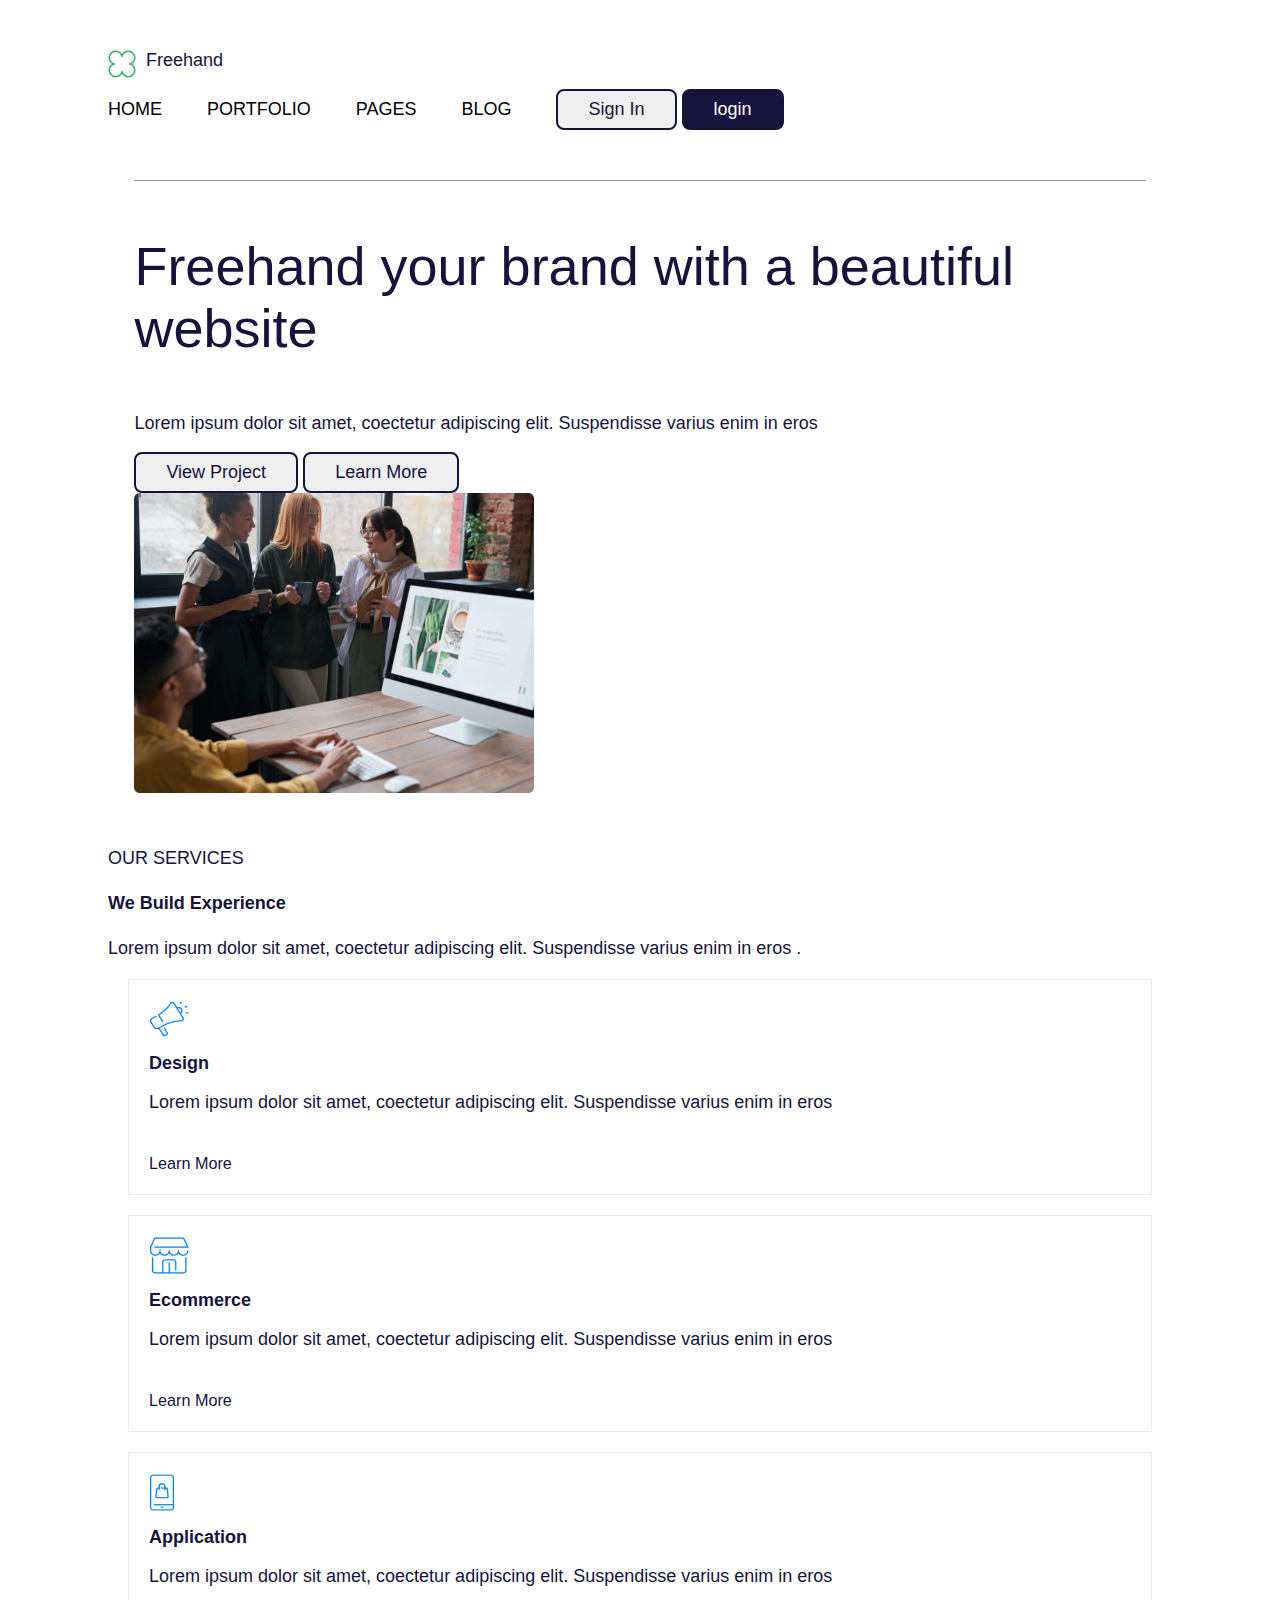
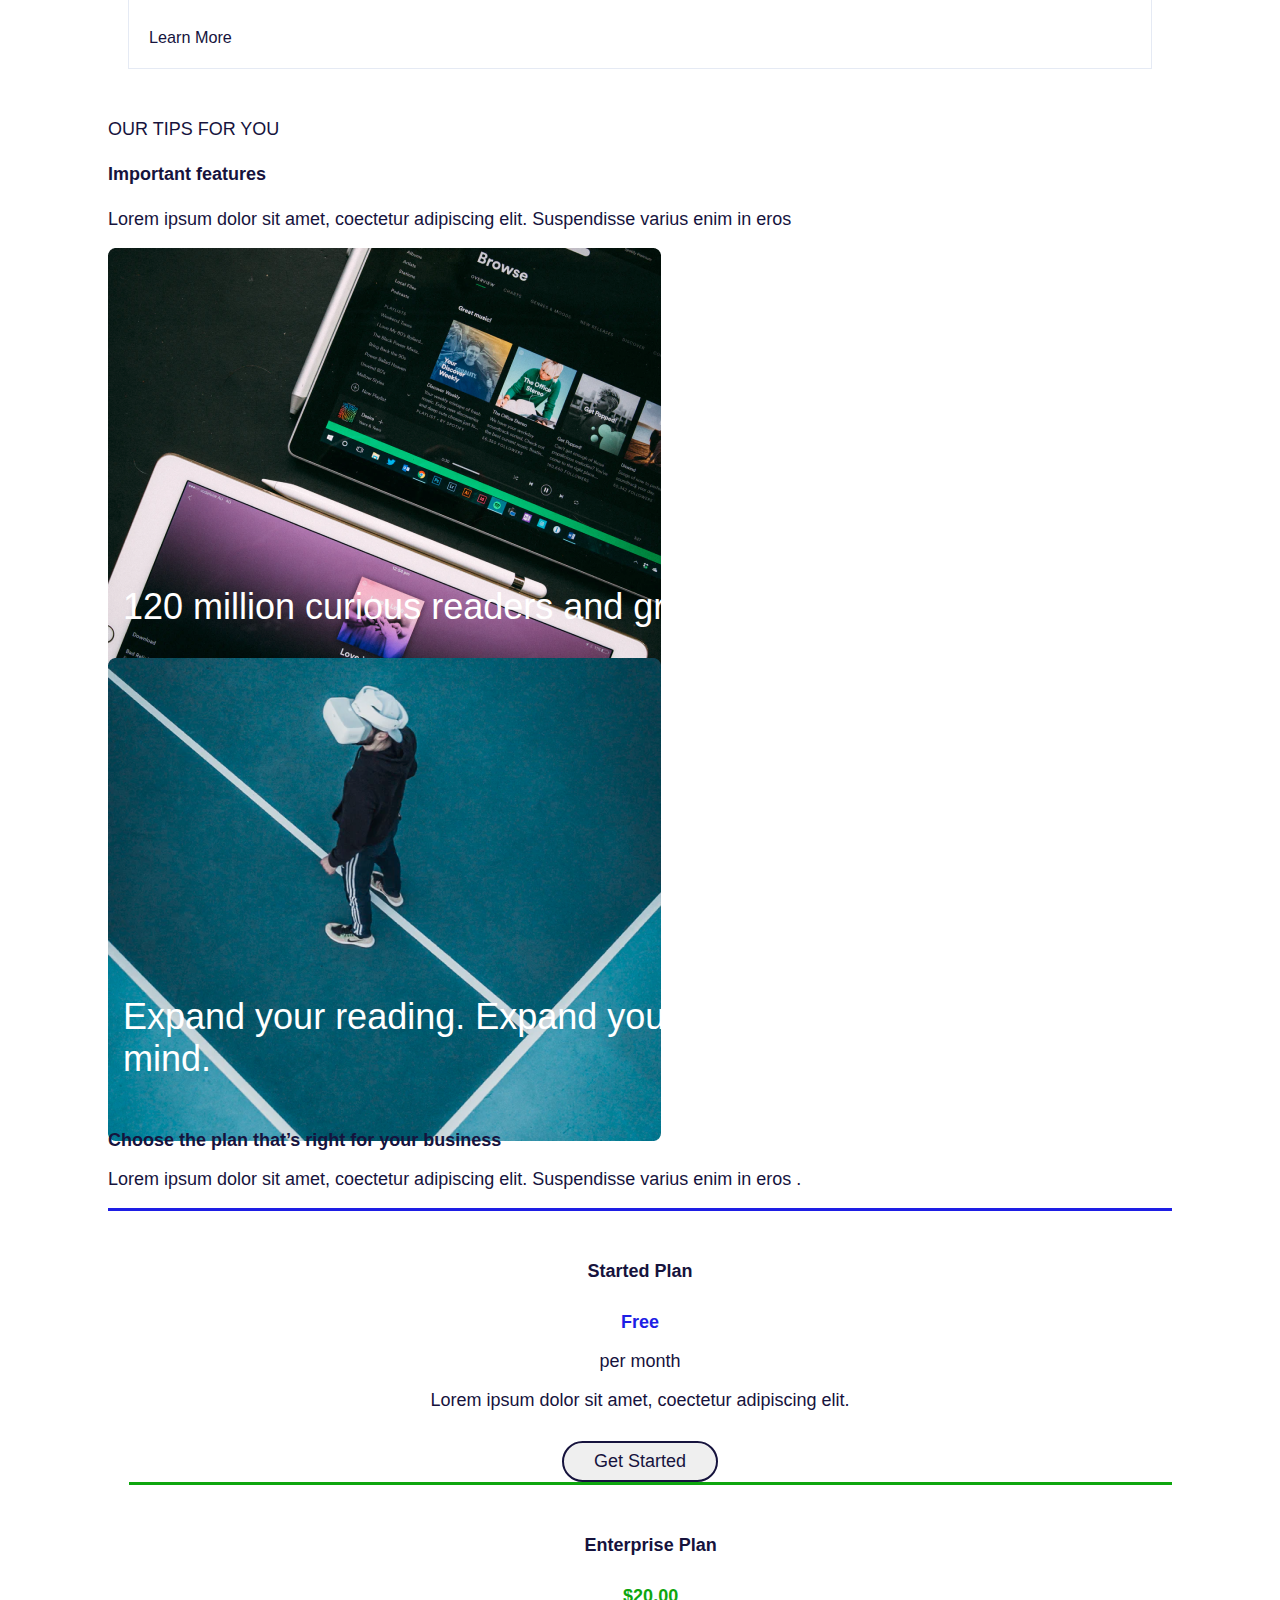
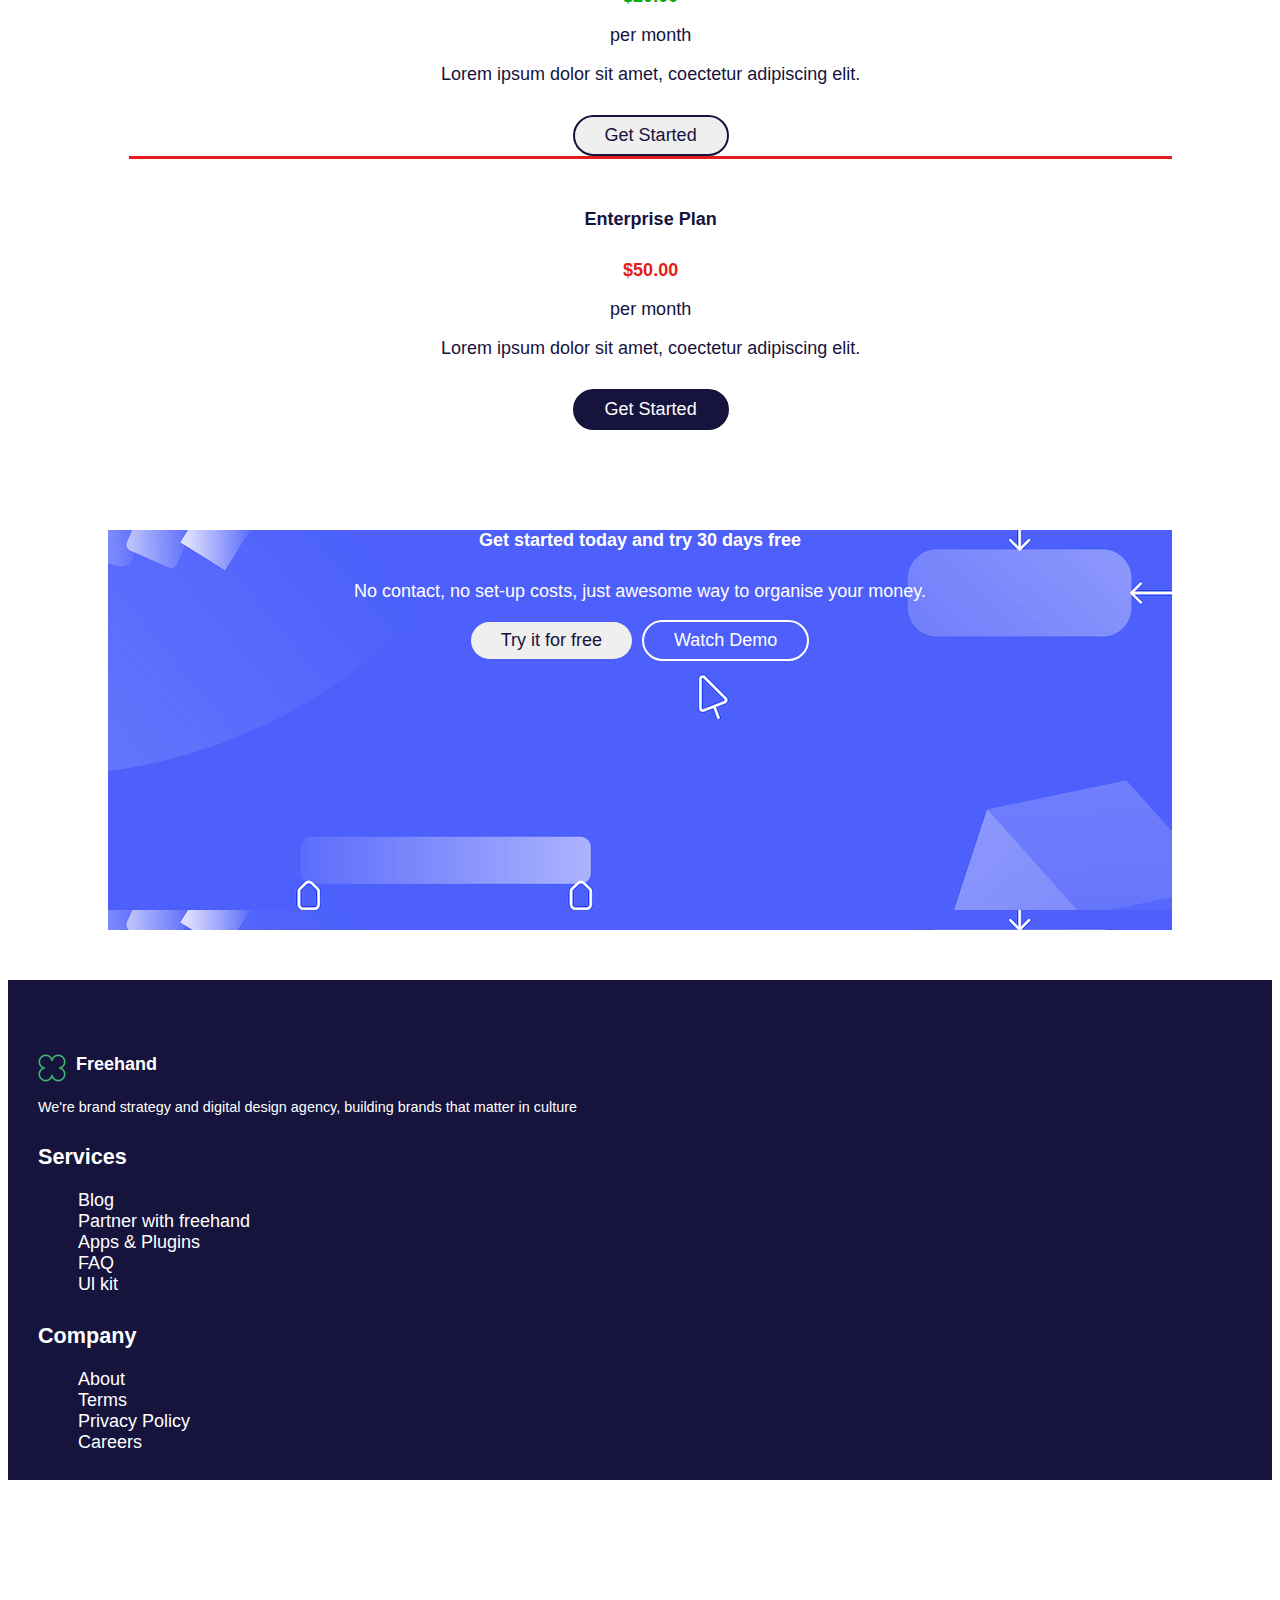
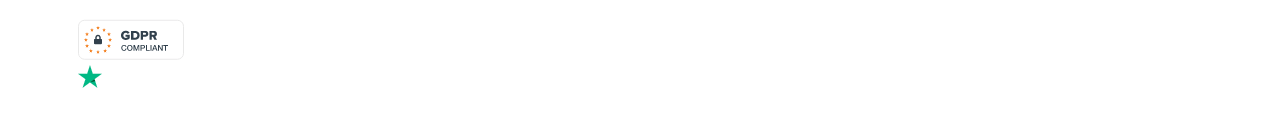
==== Landing Page/index.html @ 01aae1ff "Landing Page added" ====
<!DOCTYPE html>
<html lang="en">
<head>
    <meta charset="UTF-8">
    <meta http-equiv="X-UA-Compatible" content="IE=edge">
    <meta name="viewport" content="width=device-width, initial-scale=1.0">
    
    <link rel="stylesheet" href="fontawesome/css/all.css"><!-- <script src="https://kit.fontawesome.com/126da9e48b.js" crossorigin="anonymous"></script> -->
    <link href="https://cdn.jsdelivr.net/npm/bootstrap@5.1.3/dist/css/bootstrap.min.css" rel="stylesheet" integrity="sha384-1BmE4kWBq78iYhFldvKuhfTAU6auU8tT94WrHftjDbrCEXSU1oBoqyl2QvZ6jIW3" crossorigin="anonymous">
    <link rel="stylesheet" href="style.css">

    <title>My Page</title>
</head>
<body>
   <nav class="container" >
       <div class="row">
   <div class="col-md-4" >
    <img style="float: left; padding-right: 10px ;  "   src="images/Vector.png">
    <p style="font-size: large; font-weight: 100%; ;">Freehand</p>
</div>
<div class="col-md-8"><input type="checkbox" id="check">
    <label for="check" class="checkbtn">
    <i class="fas fa-bars"></i></label>
   
<a href="#" class="anchor">HOME</a>
<a href="#"  class="anchor">PORTFOLIO</a>
<a href="#" class="anchor">PAGES</a>
<a href="#"  class="anchor">BLOG</a>
<button class=" signin">Sign In</button>
<button class=" login">login</button></div>


</div>
</nav>
<header >

<div class="container" style="border-top:1px solid rgba(148, 141, 141, 0.858); margin-left:10% ; margin-right:10%;">
<div class="row" style="margin-top: 50px;">
<div class="col-md-6" class="mr-4" >
    <div>
<p style="font-size:300%;font-weight:normal;">Freehand your brand with a beautiful website</p>
</div>
<p>Lorem ipsum dolor sit amet, coectetur adipiscing elit. Suspendisse varius enim in eros</p>
<button class="btn btn-primary">View Project</button>
<button class="btn btn-outline-primary">Learn More</button>
</div>
<div class="col-md-4" class="ml-6" >

    <img src="images/hero-imagee.png" style="width: 400px;height: 300px;">
</div>
</div>
</div></header>
<section class="container">
<p class="para">OUR SERVICES</p>
<h4>We Build Experience</h4>
<p>Lorem ipsum dolor sit amet, coectetur adipiscing elit. Suspendisse varius enim in eros .</p>
<div class="row">
<div class="sec-col col span-1-of-3"class="">
  <div> <img src="images/icon-1.png" style="border:1px solid transparent; border-radius:5px;padding;3px; ;"></div> 
  <h6 class="head-sec"> Design</h6>
  <p>Lorem ipsum dolor sit amet, coectetur adipiscing elit. Suspendisse varius enim in eros</p>
<a href="#" >Learn More</a>
</div>
<div class="sec-col col span-1-of-3"class="">
    <div> <img src="images/icon-2.png" style="border:1px solid transparent; border-radius:5px;padding;3px; ;"></div> 
    <h6 class="head-sec">Ecommerce</h6>
    <p >Lorem ipsum dolor sit amet, coectetur adipiscing elit. Suspendisse varius enim in eros</p>
     <a href="#">Learn More</a>
  </div>
  <div class="sec-col col span-1-of-3" >
    <div> <img src="images/icon-3.png" style="border:1px solid transparent; border-radius:5px;padding;3px; ;"></div> 
    <h6 class="head-sec">Application</h6>
    <p >Lorem ipsum dolor sit amet, coectetur adipiscing elit. Suspendisse varius enim in eros</p>
  <a href="#">Learn More</a>
  </div>
</div></section>
<section class="container">
    <p>OUR TIPS FOR YOU</p>
    <h4>Important features</h4>
    <p>Lorem ipsum dolor sit amet, coectetur adipiscing elit. Suspendisse varius enim in eros </p>
    <div class="row">
<div class="col-md-6">
    <img src="images/feature-1.png">
    <h2 class="head-img">120 million curious readers and growing</h2>
</div>
<div class="col-md-6">
    <img src="images/feature-2.png">
    <h2 class="head-img">Expand your reading. Expand your mind.</h2>
</div>

    </div>
</section>
<section class="container">
<h2>Choose the plan that’s right for your business</h2>
<p>Lorem ipsum dolor sit amet, coectetur adipiscing elit. Suspendisse varius enim in eros .</p>
<div class="row">
<div class="box1 col-md-4" >
<h5 class="headsec4">Started Plan</h5>
    <h3 class="head-sec3">Free</h3>
    <p>per month</p>
    <div class="p-sec"><p >Lorem ipsum dolor sit amet, coectetur adipiscing elit.</p></div>
    <button class="butn-spec">Get Started</button>
</div>

<div class="box-2 col-md-3" >
    <h5 class="headsec4">Enterprise Plan</h5>
        <h3 class="head-sec1">$20.00</h3>
        <p>per month</p>
        <div class="p-sec"><p >Lorem ipsum dolor sit amet, coectetur adipiscing elit.</p></div>
        <button class="butn-spec">Get Started</button>
    </div>
    <div class="box-3 col-md-4" >
        <h5 class="headsec4">Enterprise Plan</h5>
            <h3 class="head-sec2">$50.00</h3>
            <p>per month</p>
            <div class="p-sec" ><p >Lorem ipsum dolor sit amet, coectetur adipiscing elit.</p></div>
            <button class="butn1">Get Started</button>
        </div>
    </div>
</section>
<section class="free-trial container">
    <div class="row">
<h2 class="free-head">Get started today and try 30 days free</h2>
</div>
<div class="row">
<p class="trial-para">No contact, no set-up costs, just awesome way to organise your money.</p>
</div>
<div >
<button class="btun-free ">Try it for free</button>
<button class="btun-free1 ">Watch Demo</button>

</div></section>
<footer>
    
    <div class="row">
    <div class="column-1 col span-1-of-4">
        <img src="images/Vector.png" style="float: left; margin-right: 10px;">
        <h4 class="head3-footer">Freehand</h4>
        <p class="footer-para">We're brand strategy and digital design agency, building brands that matter in culture</p>
    </div>
    <div class="column-2 col span-1-of-4">
        
            <h4  class="head4-footer">Services</h4>
        
        <ul>
            <li><a href="#">Blog</a></li>
            <li><a href="#">Partner with freehand</a></li>
            <li><a href="#">Apps & Plugins</a></li>
            <li><a href="#">FAQ</a></li>
            <li><a href="#">Ul kit </a></li>
        </ul>
    </div>
    <div class="column-3 col span-1-of-4"> <h4 class="head4-footer">Company</h4>

    <ul>
        <li><a href="#">About</a></li>
        <li><a href="#">Terms</a></li>
        <li><a href="#"> Privacy Policy</a></li>
        <li><a href="#">Careers</a></li>

    </ul></div>
    <div class="column-4 col span-1-of-4"> <h4 class="head4-footer">Contact us</h4>
    
    
        
        <p class="footer-para1">We’re Always Happy to</p>
        <p class="footer-para1">Help</p>
    <ul>    <li><a href="http://mail to syedmoazamali4321@gmail.com ">mail@freehand.io</a></li>
        <li><img src="images/./image 2.png"><l/i><li><img src="images/image 7.png"></li>
    
    </ul></div></div>


<p class="footer-para2">Copyright © 2022.Developed by Syed Moazam Ali.</p>




</footer>
</body>
</html>
---- Landing Page/style.css ----
*{
    font-family: Arial, Helvetica, sans-serif;
    font-size: large;
    color: #16133D;
}


.head-sec{
    font-weight: bold;
    margin-top:10px   ;
    margin-bottom: 10px;
}
.sec-col{
    border:1px solid #e5eaf4;
    padding:20px;
    margin:20px;
}
.sec-col p{
    margin-bottom: 40px;
}
.sec-col a{
    font-weight: 300px;
    color:#16133D;
    font-size: 90%;
}
.head-img{
    font-weight:100;
    font-size: 200%;
    color: white;
    margin-top: -150px;
    width:60%;
    margin-left:15px;
}
.head-sec3{
    color: rgb(30, 30, 229);
    font-weight:bolder;
}
.head-sec1{
    font-weight:bolder;
    color:rgb(14, 166, 14);
}
.head-sec2{
    font-weight:bolder;
    color:rgb(228, 28, 28);
}
.butn-spec{
    border-radius:30px;
}
.butn-spec:hover{
    background: #16133D;
    color:white;
}
.butn1{
    background: #16133D;
    color
    :white;
    border-radius: 30px;
}
.headsec4{
    font-weight: bolder;
}
.p-sec{
    font-size: 80%;
    color: #7690A8;
    margin-bottom:30px;
}
.free-trial{
    text-align: center;
    background-image: url(images/image3.svg);
    height: 400px;
    margin-top: 100px;
    margin-bottom: 50px;
    
}
.free-head{
    margin-top:100px ;
    color: white;
}
.trial-para{
    color: white;
    margin-top:30px ;
}
.btun-free{
    border: transparent;
    border-radius:30px;
    border-color: transparent;
    margin-right: 5px;
}
.btun-free1{
    background-color: transparent;
    color: white;
    border:2px solid white;
    border-radius: 30px;

}
.btun-free:hover{
    background-color: transparent;
    color: white;
    border:2px solid white;
    
}


.box1{
    border-top: 3px solid rgb(30, 30, 229);
    text-align:center;
    padding-top:20px;
}
.box-2{
    border-top: 3px solid rgb(14, 166, 14);
    margin-left: 2%;
    text-align: center;
    padding-top: 20px;
}
.box-3{
    border-top:3px solid rgb(228, 28, 28);
    margin-left: 2%;
    text-align: center;
    padding-top:20px;
}
footer{
    background-color: #16133D;
    color: white;
    padding: 50px 30px;
    height:400px;
    display: block;
}
.head3-footer{
    color:white;
    
    
}
.footer-para{
    color: white;
    font-weight: 200;
    font-size: 80%;
   
}
.head4-footer{
    color:white;
    margin-bottom: 20px;
    font-size: 120%;
}
 ul{
    list-style: none;
    color: white;

}
 li a{
    color: white;
    text-decoration: none;
    font-weight: 100;
}
li a:hover{
    text-decoration: none;
}
.footer-para1{
    color: white;
    font-size:medium;
}
.footer-para2{
    color:white;
    text-align: center;
}
.checkbtn{
font-size: 50px;
color: white;
float: right;
margin-right: 40px;
line-height: 80px;
display: none;
}
#check{
    display: none;

}

 




a{
    text-decoration: none;
    padding-right:40px ;
    color:black;
    font-size: large;
    font-weight:100%;
}
a:hover{
    text-decoration: underline;
    color:black;
        padding-bottom: 10px;
}

button{
    padding:8px 30px;
    border-radius: 8px;
    border:2px solid #16133D;
}
.container{
    margin: 50px 100px;
    }
   
.signin:hover{
    background: #16133D;
    color: white;


}
.login{
    background:#16133D ;
    color: white;
}
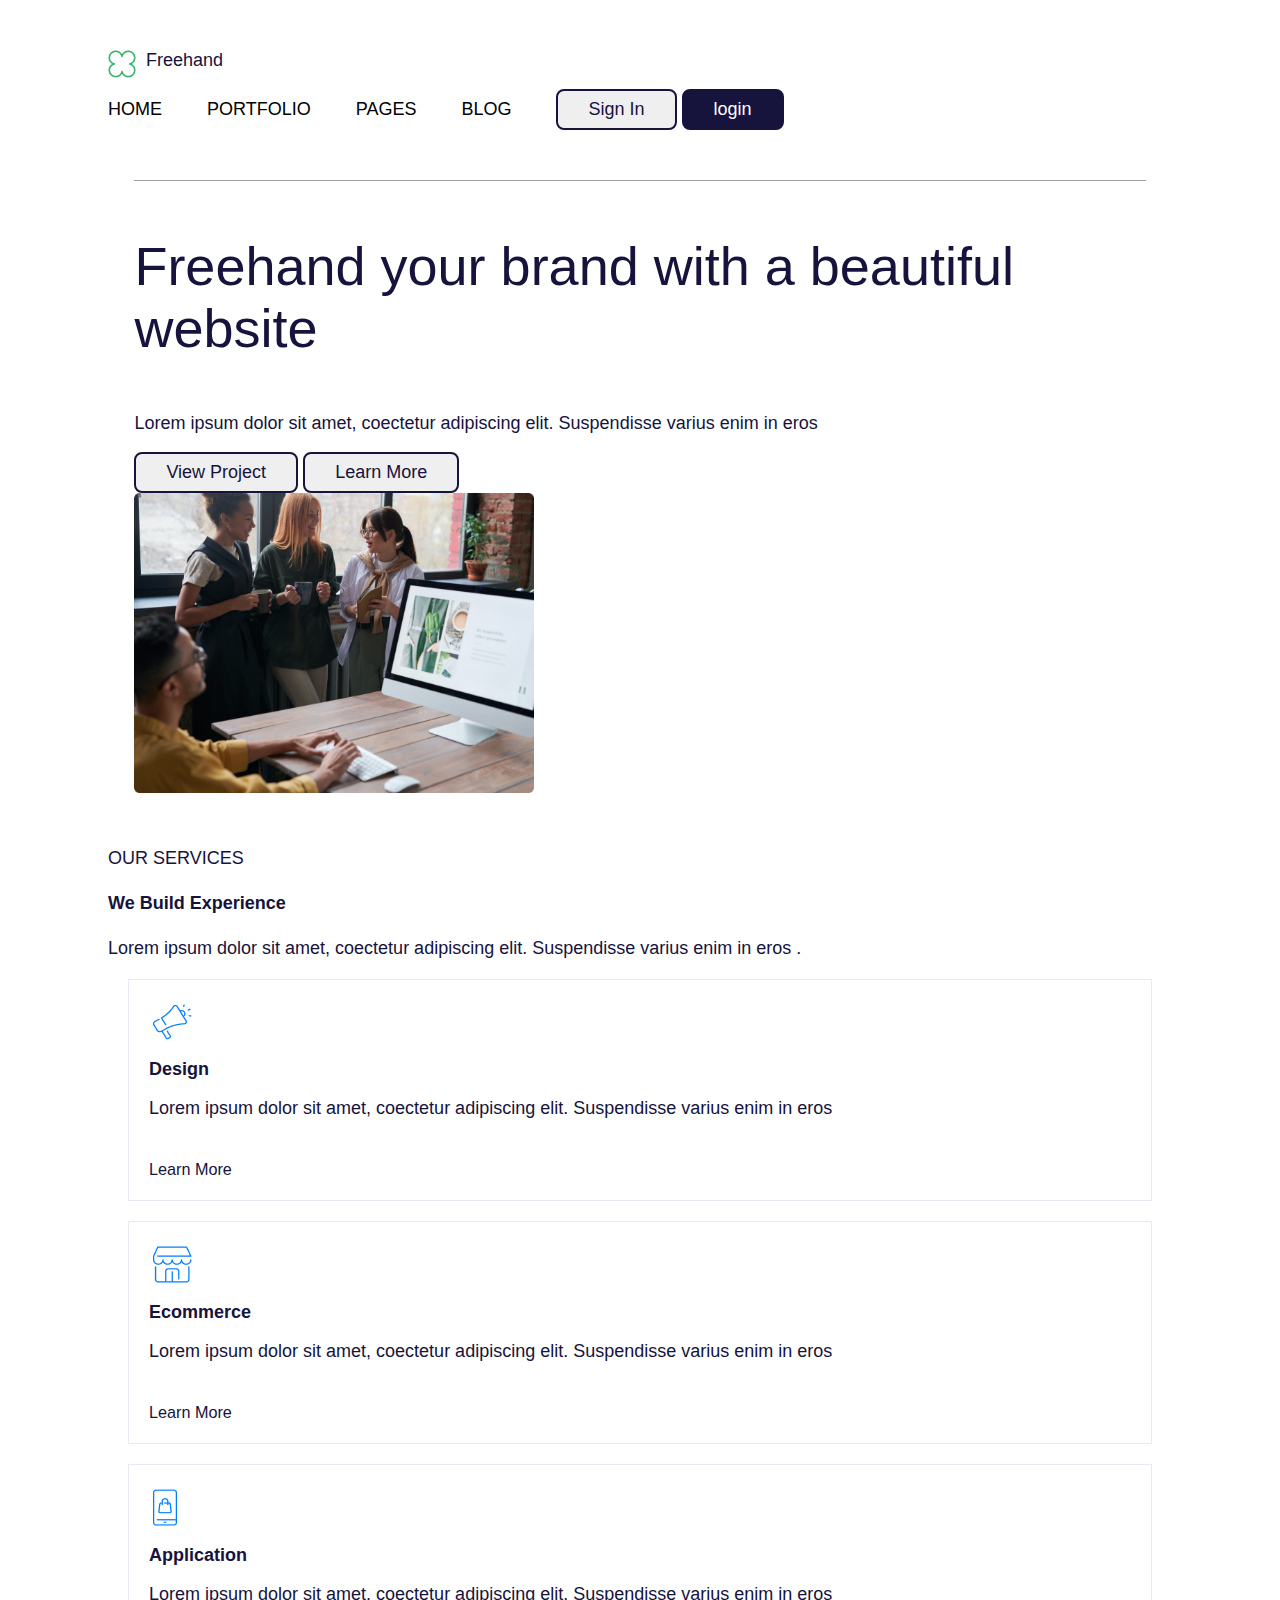
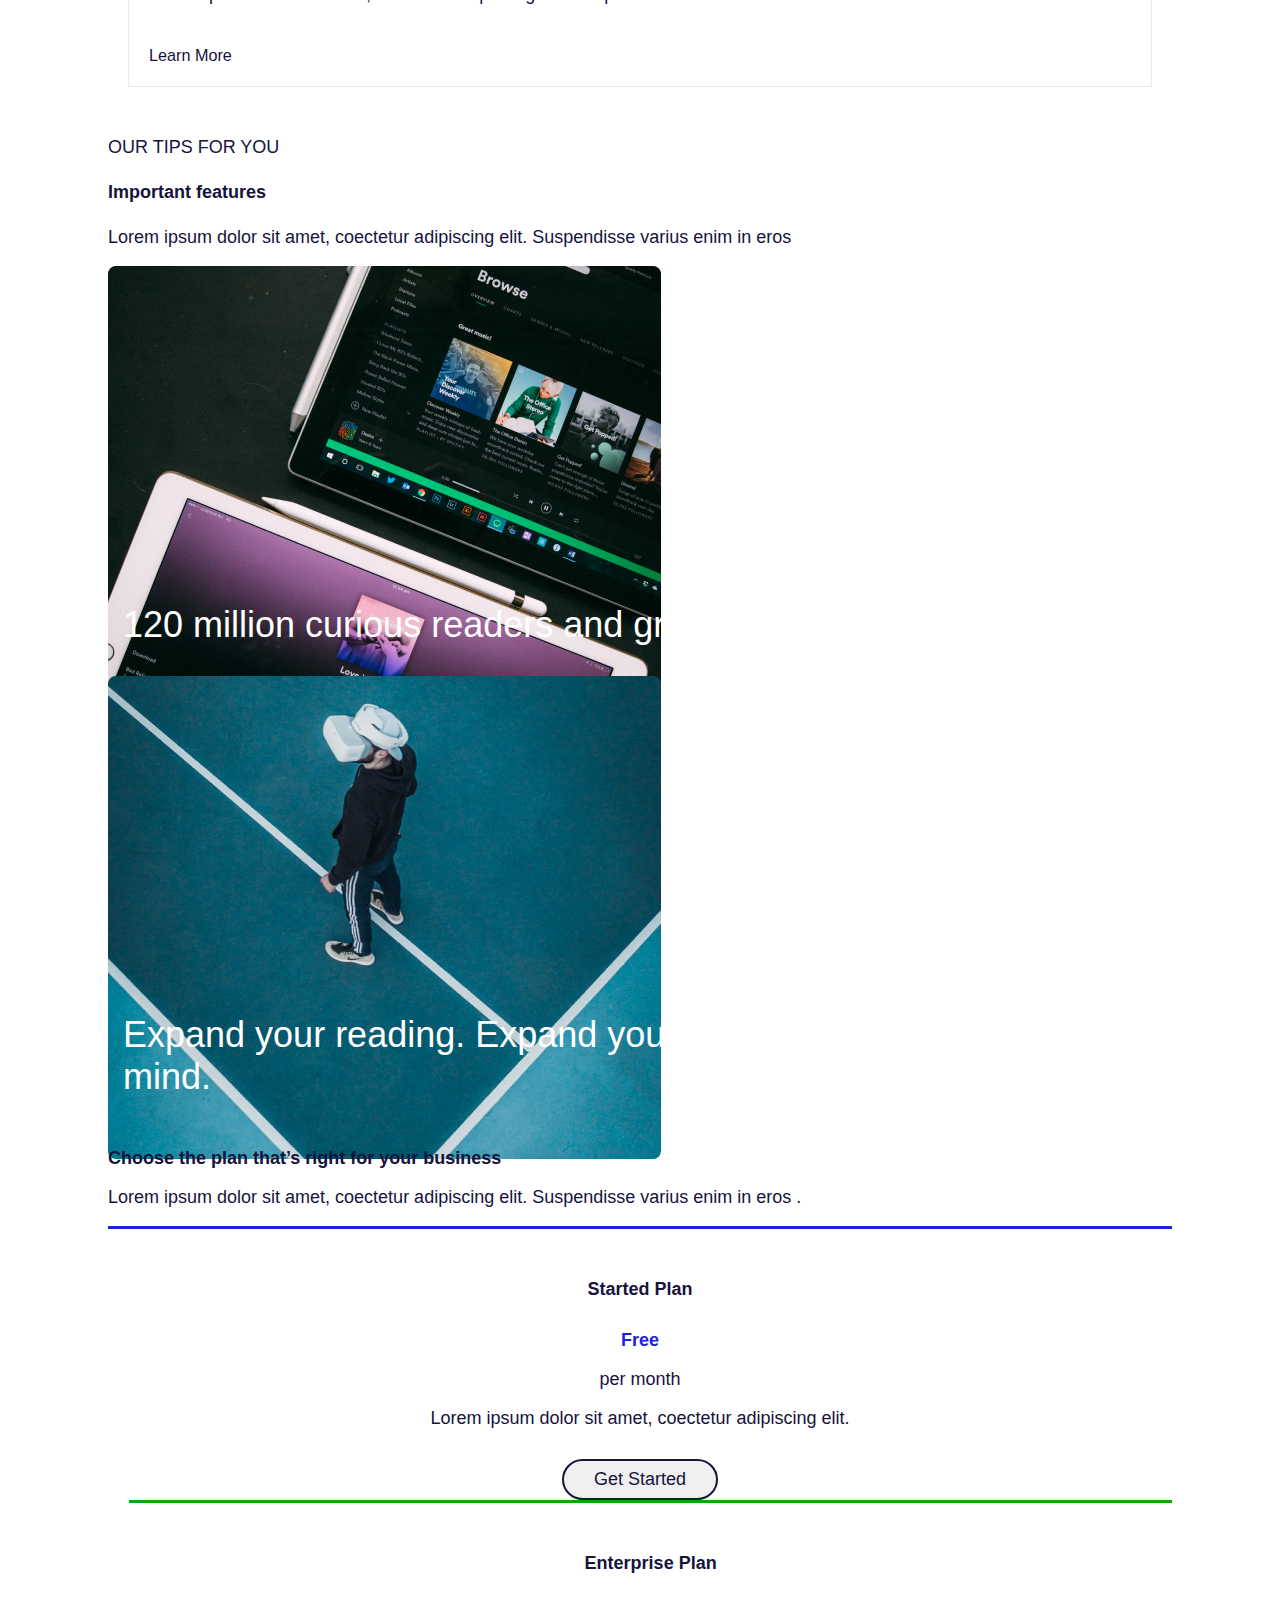
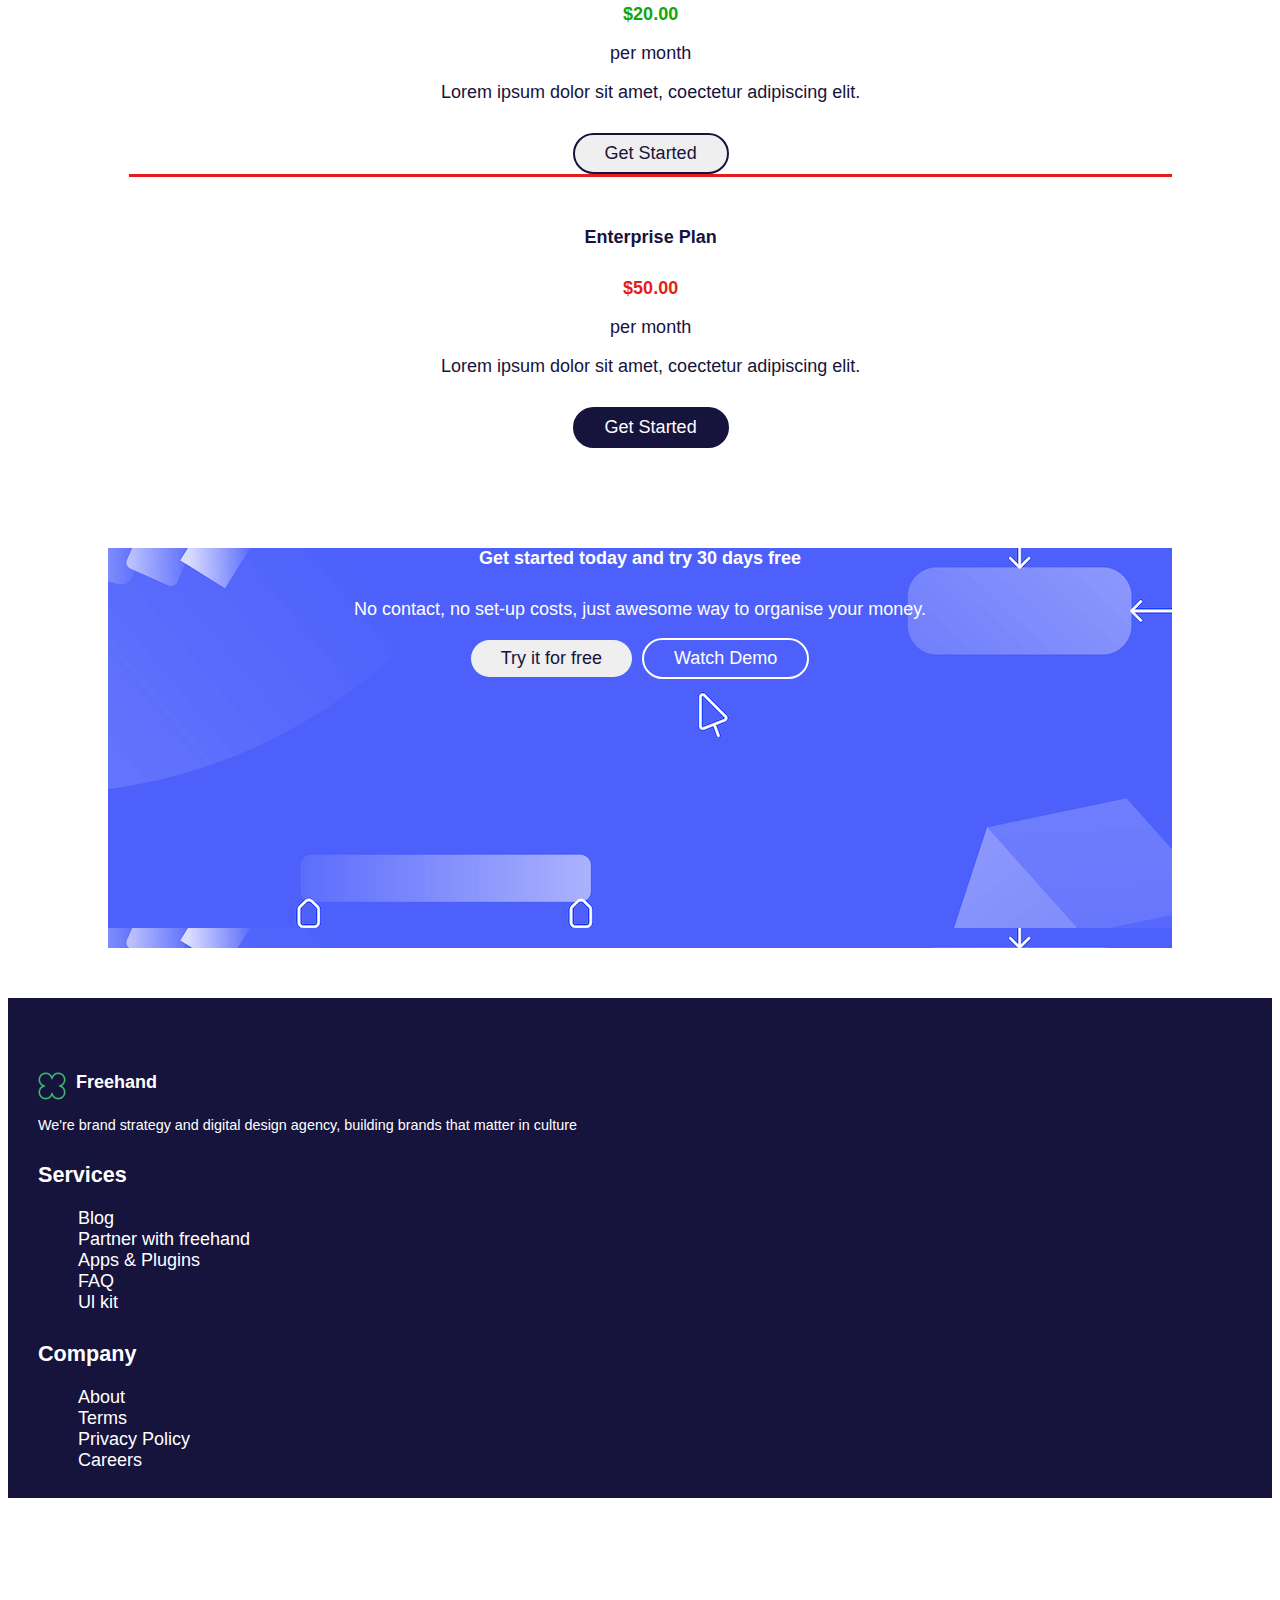
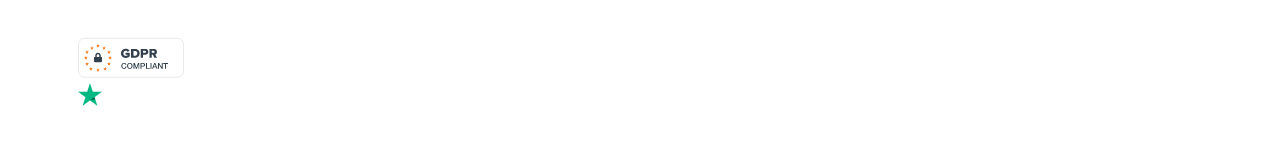
==== commit 28ecd378: "Calculator added" ====
--- a/Landing Page/index.html
+++ b/Landing Page/index.html
@@ -1,181 +1,264 @@
 <!DOCTYPE html>
 <html lang="en">
-<head>
-    <meta charset="UTF-8">
-    <meta http-equiv="X-UA-Compatible" content="IE=edge">
-    <meta name="viewport" content="width=device-width, initial-scale=1.0">
-    
-    <link rel="stylesheet" href="fontawesome/css/all.css"><!-- <script src="https://kit.fontawesome.com/126da9e48b.js" crossorigin="anonymous"></script> -->
-    <link href="https://cdn.jsdelivr.net/npm/bootstrap@5.1.3/dist/css/bootstrap.min.css" rel="stylesheet" integrity="sha384-1BmE4kWBq78iYhFldvKuhfTAU6auU8tT94WrHftjDbrCEXSU1oBoqyl2QvZ6jIW3" crossorigin="anonymous">
-    <link rel="stylesheet" href="style.css">
+  <head>
+    <meta charset="UTF-8" />
+    <meta http-equiv="X-UA-Compatible" content="IE=edge" />
+    <meta name="viewport" content="width=device-width, initial-scale=1.0" />
+
+    <link rel="stylesheet" href="fontawesome/css/all.css" />
+    <!-- <script src="https://kit.fontawesome.com/126da9e48b.js" crossorigin="anonymous"></script> -->
+    <link
+      href="https://cdn.jsdelivr.net/npm/bootstrap@5.1.3/dist/css/bootstrap.min.css"
+      rel="stylesheet"
+      integrity="sha384-1BmE4kWBq78iYhFldvKuhfTAU6auU8tT94WrHftjDbrCEXSU1oBoqyl2QvZ6jIW3"
+      crossorigin="anonymous"
+    />
+    <link rel="stylesheet" href="style.css" />
 
     <title>My Page</title>
-</head>
-<body>
-   <nav class="container" >
-       <div class="row">
-   <div class="col-md-4" >
-    <img style="float: left; padding-right: 10px ;  "   src="images/Vector.png">
-    <p style="font-size: large; font-weight: 100%; ;">Freehand</p>
-</div>
-<div class="col-md-8"><input type="checkbox" id="check">
-    <label for="check" class="checkbtn">
-    <i class="fas fa-bars"></i></label>
-   
-<a href="#" class="anchor">HOME</a>
-<a href="#"  class="anchor">PORTFOLIO</a>
-<a href="#" class="anchor">PAGES</a>
-<a href="#"  class="anchor">BLOG</a>
-<button class=" signin">Sign In</button>
-<button class=" login">login</button></div>
-
-
-</div>
-</nav>
-<header >
-
-<div class="container" style="border-top:1px solid rgba(148, 141, 141, 0.858); margin-left:10% ; margin-right:10%;">
-<div class="row" style="margin-top: 50px;">
-<div class="col-md-6" class="mr-4" >
-    <div>
-<p style="font-size:300%;font-weight:normal;">Freehand your brand with a beautiful website</p>
-</div>
-<p>Lorem ipsum dolor sit amet, coectetur adipiscing elit. Suspendisse varius enim in eros</p>
-<button class="btn btn-primary">View Project</button>
-<button class="btn btn-outline-primary">Learn More</button>
-</div>
-<div class="col-md-4" class="ml-6" >
-
-    <img src="images/hero-imagee.png" style="width: 400px;height: 300px;">
-</div>
-</div>
-</div></header>
-<section class="container">
-<p class="para">OUR SERVICES</p>
-<h4>We Build Experience</h4>
-<p>Lorem ipsum dolor sit amet, coectetur adipiscing elit. Suspendisse varius enim in eros .</p>
-<div class="row">
-<div class="sec-col col span-1-of-3"class="">
-  <div> <img src="images/icon-1.png" style="border:1px solid transparent; border-radius:5px;padding;3px; ;"></div> 
-  <h6 class="head-sec"> Design</h6>
-  <p>Lorem ipsum dolor sit amet, coectetur adipiscing elit. Suspendisse varius enim in eros</p>
-<a href="#" >Learn More</a>
-</div>
-<div class="sec-col col span-1-of-3"class="">
-    <div> <img src="images/icon-2.png" style="border:1px solid transparent; border-radius:5px;padding;3px; ;"></div> 
-    <h6 class="head-sec">Ecommerce</h6>
-    <p >Lorem ipsum dolor sit amet, coectetur adipiscing elit. Suspendisse varius enim in eros</p>
-     <a href="#">Learn More</a>
-  </div>
-  <div class="sec-col col span-1-of-3" >
-    <div> <img src="images/icon-3.png" style="border:1px solid transparent; border-radius:5px;padding;3px; ;"></div> 
-    <h6 class="head-sec">Application</h6>
-    <p >Lorem ipsum dolor sit amet, coectetur adipiscing elit. Suspendisse varius enim in eros</p>
-  <a href="#">Learn More</a>
-  </div>
-</div></section>
-<section class="container">
-    <p>OUR TIPS FOR YOU</p>
-    <h4>Important features</h4>
-    <p>Lorem ipsum dolor sit amet, coectetur adipiscing elit. Suspendisse varius enim in eros </p>
-    <div class="row">
-<div class="col-md-6">
-    <img src="images/feature-1.png">
-    <h2 class="head-img">120 million curious readers and growing</h2>
-</div>
-<div class="col-md-6">
-    <img src="images/feature-2.png">
-    <h2 class="head-img">Expand your reading. Expand your mind.</h2>
-</div>
-
-    </div>
-</section>
-<section class="container">
-<h2>Choose the plan that’s right for your business</h2>
-<p>Lorem ipsum dolor sit amet, coectetur adipiscing elit. Suspendisse varius enim in eros .</p>
-<div class="row">
-<div class="box1 col-md-4" >
-<h5 class="headsec4">Started Plan</h5>
-    <h3 class="head-sec3">Free</h3>
-    <p>per month</p>
-    <div class="p-sec"><p >Lorem ipsum dolor sit amet, coectetur adipiscing elit.</p></div>
-    <button class="butn-spec">Get Started</button>
-</div>
-
-<div class="box-2 col-md-3" >
-    <h5 class="headsec4">Enterprise Plan</h5>
-        <h3 class="head-sec1">$20.00</h3>
-        <p>per month</p>
-        <div class="p-sec"><p >Lorem ipsum dolor sit amet, coectetur adipiscing elit.</p></div>
-        <button class="butn-spec">Get Started</button>
-    </div>
-    <div class="box-3 col-md-4" >
-        <h5 class="headsec4">Enterprise Plan</h5>
-            <h3 class="head-sec2">$50.00</h3>
-            <p>per month</p>
-            <div class="p-sec" ><p >Lorem ipsum dolor sit amet, coectetur adipiscing elit.</p></div>
-            <button class="butn1">Get Started</button>
-        </div>
-    </div>
-</section>
-<section class="free-trial container">
-    <div class="row">
-<h2 class="free-head">Get started today and try 30 days free</h2>
-</div>
-<div class="row">
-<p class="trial-para">No contact, no set-up costs, just awesome way to organise your money.</p>
-</div>
-<div >
-<button class="btun-free ">Try it for free</button>
-<button class="btun-free1 ">Watch Demo</button>
-
-</div></section>
-<footer>
-    
-    <div class="row">
-    <div class="column-1 col span-1-of-4">
-        <img src="images/Vector.png" style="float: left; margin-right: 10px;">
-        <h4 class="head3-footer">Freehand</h4>
-        <p class="footer-para">We're brand strategy and digital design agency, building brands that matter in culture</p>
-    </div>
-    <div class="column-2 col span-1-of-4">
-        
-            <h4  class="head4-footer">Services</h4>
-        
-        <ul>
+  </head>
+  <body>
+    <nav class="container">
+      <div class="row">
+        <div class="col-md-4">
+          <img
+            style="float: left; padding-right: 10px"
+            src="images/Vector.png"
+          />
+          <p style="font-size: large; font-weight: 100%">Freehand</p>
+        </div>
+        <div class="col-md-8">
+          <input type="checkbox" id="check" />
+          <label for="check" class="checkbtn">
+            <i class="fas fa-bars"></i
+          ></label>
+
+          <a href="#" class="anchor">HOME</a>
+          <a href="#" class="anchor">PORTFOLIO</a>
+          <a href="#" class="anchor">PAGES</a>
+          <a href="#" class="anchor">BLOG</a>
+          <button class="signin">Sign In</button>
+          <button class="login">login</button>
+        </div>
+      </div>
+    </nav>
+    <header>
+      <div
+        class="container"
+        style="
+          border-top: 1px solid rgba(148, 141, 141, 0.858);
+          margin-left: 10%;
+          margin-right: 10%;
+        "
+      >
+        <div class="row" style="margin-top: 50px">
+          <div class="col-md-6" class="mr-4">
+            <div>
+              <p style="font-size: 300%; font-weight: normal">
+                Freehand your brand with a beautiful website
+              </p>
+            </div>
+            <p>
+              Lorem ipsum dolor sit amet, coectetur adipiscing elit. Suspendisse
+              varius enim in eros
+            </p>
+            <button class="btn btn-primary">View Project</button>
+            <button class="btn btn-outline-primary">Learn More</button>
+          </div>
+          <div class="col-md-4" class="ml-6">
+            <img
+              src="images/hero-imagee.png"
+              style="width: 400px; height: 300px"
+            />
+          </div>
+        </div>
+      </div>
+    </header>
+    <section class="container">
+      <p class="para">OUR SERVICES</p>
+      <h4>We Build Experience</h4>
+      <p>
+        Lorem ipsum dolor sit amet, coectetur adipiscing elit. Suspendisse
+        varius enim in eros .
+      </p>
+      <div class="row">
+        <div class="sec-col col span-1-of-3" class="">
+          <div>
+            <img
+              src="images/icon-1.png"
+              style="
+                border: 1px solid transparent;
+                border-radius: 5px;
+                padding: 3px;
+              "
+            />
+          </div>
+          <h6 class="head-sec">Design</h6>
+          <p>
+            Lorem ipsum dolor sit amet, coectetur adipiscing elit. Suspendisse
+            varius enim in eros
+          </p>
+          <a href="#">Learn More</a>
+        </div>
+        <div class="sec-col col span-1-of-3" class="">
+          <div>
+            <img
+              src="images/icon-2.png"
+              style="
+                border: 1px solid transparent;
+                border-radius: 5px;
+                padding: 3px;
+              "
+            />
+          </div>
+          <h6 class="head-sec">Ecommerce</h6>
+          <p>
+            Lorem ipsum dolor sit amet, coectetur adipiscing elit. Suspendisse
+            varius enim in eros
+          </p>
+          <a href="#">Learn More</a>
+        </div>
+        <div class="sec-col col span-1-of-3">
+          <div>
+            <img
+              src="images/icon-3.png"
+              style="
+                border: 1px solid transparent;
+                border-radius: 5px;
+                padding: 3px;
+              "
+            />
+          </div>
+          <h6 class="head-sec">Application</h6>
+          <p>
+            Lorem ipsum dolor sit amet, coectetur adipiscing elit. Suspendisse
+            varius enim in eros
+          </p>
+          <a href="#">Learn More</a>
+        </div>
+      </div>
+    </section>
+    <section class="container">
+      <p>OUR TIPS FOR YOU</p>
+      <h4>Important features</h4>
+      <p>
+        Lorem ipsum dolor sit amet, coectetur adipiscing elit. Suspendisse
+        varius enim in eros
+      </p>
+      <div class="row">
+        <div class="col-md-6">
+          <img src="images/feature-1.png" />
+          <h2 class="head-img">120 million curious readers and growing</h2>
+        </div>
+        <div class="col-md-6">
+          <img src="images/feature-2.png" />
+          <h2 class="head-img">Expand your reading. Expand your mind.</h2>
+        </div>
+      </div>
+    </section>
+    <section class="container">
+      <h2>Choose the plan that’s right for your business</h2>
+      <p>
+        Lorem ipsum dolor sit amet, coectetur adipiscing elit. Suspendisse
+        varius enim in eros .
+      </p>
+      <div class="row">
+        <div class="box1 col-md-4">
+          <h5 class="headsec4">Started Plan</h5>
+          <h3 class="head-sec3">Free</h3>
+          <p>per month</p>
+          <div class="p-sec">
+            <p>Lorem ipsum dolor sit amet, coectetur adipiscing elit.</p>
+          </div>
+          <button class="butn-spec">Get Started</button>
+        </div>
+
+        <div class="box-2 col-md-3">
+          <h5 class="headsec4">Enterprise Plan</h5>
+          <h3 class="head-sec1">$20.00</h3>
+          <p>per month</p>
+          <div class="p-sec">
+            <p>Lorem ipsum dolor sit amet, coectetur adipiscing elit.</p>
+          </div>
+          <button class="butn-spec">Get Started</button>
+        </div>
+        <div class="box-3 col-md-4">
+          <h5 class="headsec4">Enterprise Plan</h5>
+          <h3 class="head-sec2">$50.00</h3>
+          <p>per month</p>
+          <div class="p-sec">
+            <p>Lorem ipsum dolor sit amet, coectetur adipiscing elit.</p>
+          </div>
+          <button class="butn1">Get Started</button>
+        </div>
+      </div>
+    </section>
+    <section class="free-trial container">
+      <div class="row">
+        <h2 class="free-head">Get started today and try 30 days free</h2>
+      </div>
+      <div class="row">
+        <p class="trial-para">
+          No contact, no set-up costs, just awesome way to organise your money.
+        </p>
+      </div>
+      <div>
+        <button class="btun-free">Try it for free</button>
+        <button class="btun-free1">Watch Demo</button>
+      </div>
+    </section>
+    <footer>
+      <div class="row">
+        <div class="column-1 col span-1-of-4">
+          <img
+            src="images/Vector.png"
+            style="float: left; margin-right: 10px"
+          />
+          <h4 class="head3-footer">Freehand</h4>
+          <p class="footer-para">
+            We're brand strategy and digital design agency, building brands that
+            matter in culture
+          </p>
+        </div>
+        <div class="column-2 col span-1-of-4">
+          <h4 class="head4-footer">Services</h4>
+
+          <ul>
             <li><a href="#">Blog</a></li>
             <li><a href="#">Partner with freehand</a></li>
             <li><a href="#">Apps & Plugins</a></li>
             <li><a href="#">FAQ</a></li>
             <li><a href="#">Ul kit </a></li>
-        </ul>
-    </div>
-    <div class="column-3 col span-1-of-4"> <h4 class="head4-footer">Company</h4>
-
-    <ul>
-        <li><a href="#">About</a></li>
-        <li><a href="#">Terms</a></li>
-        <li><a href="#"> Privacy Policy</a></li>
-        <li><a href="#">Careers</a></li>
-
-    </ul></div>
-    <div class="column-4 col span-1-of-4"> <h4 class="head4-footer">Contact us</h4>
-    
-    
-        
-        <p class="footer-para1">We’re Always Happy to</p>
-        <p class="footer-para1">Help</p>
-    <ul>    <li><a href="http://mail to syedmoazamali4321@gmail.com ">mail@freehand.io</a></li>
-        <li><img src="images/./image 2.png"><l/i><li><img src="images/image 7.png"></li>
-    
-    </ul></div></div>
-
-
-<p class="footer-para2">Copyright © 2022.Developed by Syed Moazam Ali.</p>
-
-
-
-
-</footer>
-</body>
-</html>+          </ul>
+        </div>
+        <div class="column-3 col span-1-of-4">
+          <h4 class="head4-footer">Company</h4>
+
+          <ul>
+            <li><a href="#">About</a></li>
+            <li><a href="#">Terms</a></li>
+            <li><a href="#"> Privacy Policy</a></li>
+            <li><a href="#">Careers</a></li>
+          </ul>
+        </div>
+        <div class="column-4 col span-1-of-4">
+          <h4 class="head4-footer">Contact us</h4>
+
+          <p class="footer-para1">We’re Always Happy to</p>
+          <p class="footer-para1">Help</p>
+          <ul>
+            <li>
+              <a href="http://mail to syedmoazamali4321@gmail.com "
+                >mail@freehand.io</a
+              >
+            </li>
+            <li><img src="images/./image 2.png" /><l/i></li>
+            <li><img src="images/image 7.png" /></li>
+          </ul>
+        </div>
+      </div>
+
+      <p class="footer-para2">Copyright © 2023.Developed by Syed Moazam Ali.</p>
+    </footer>
+  </body>
+</html>
